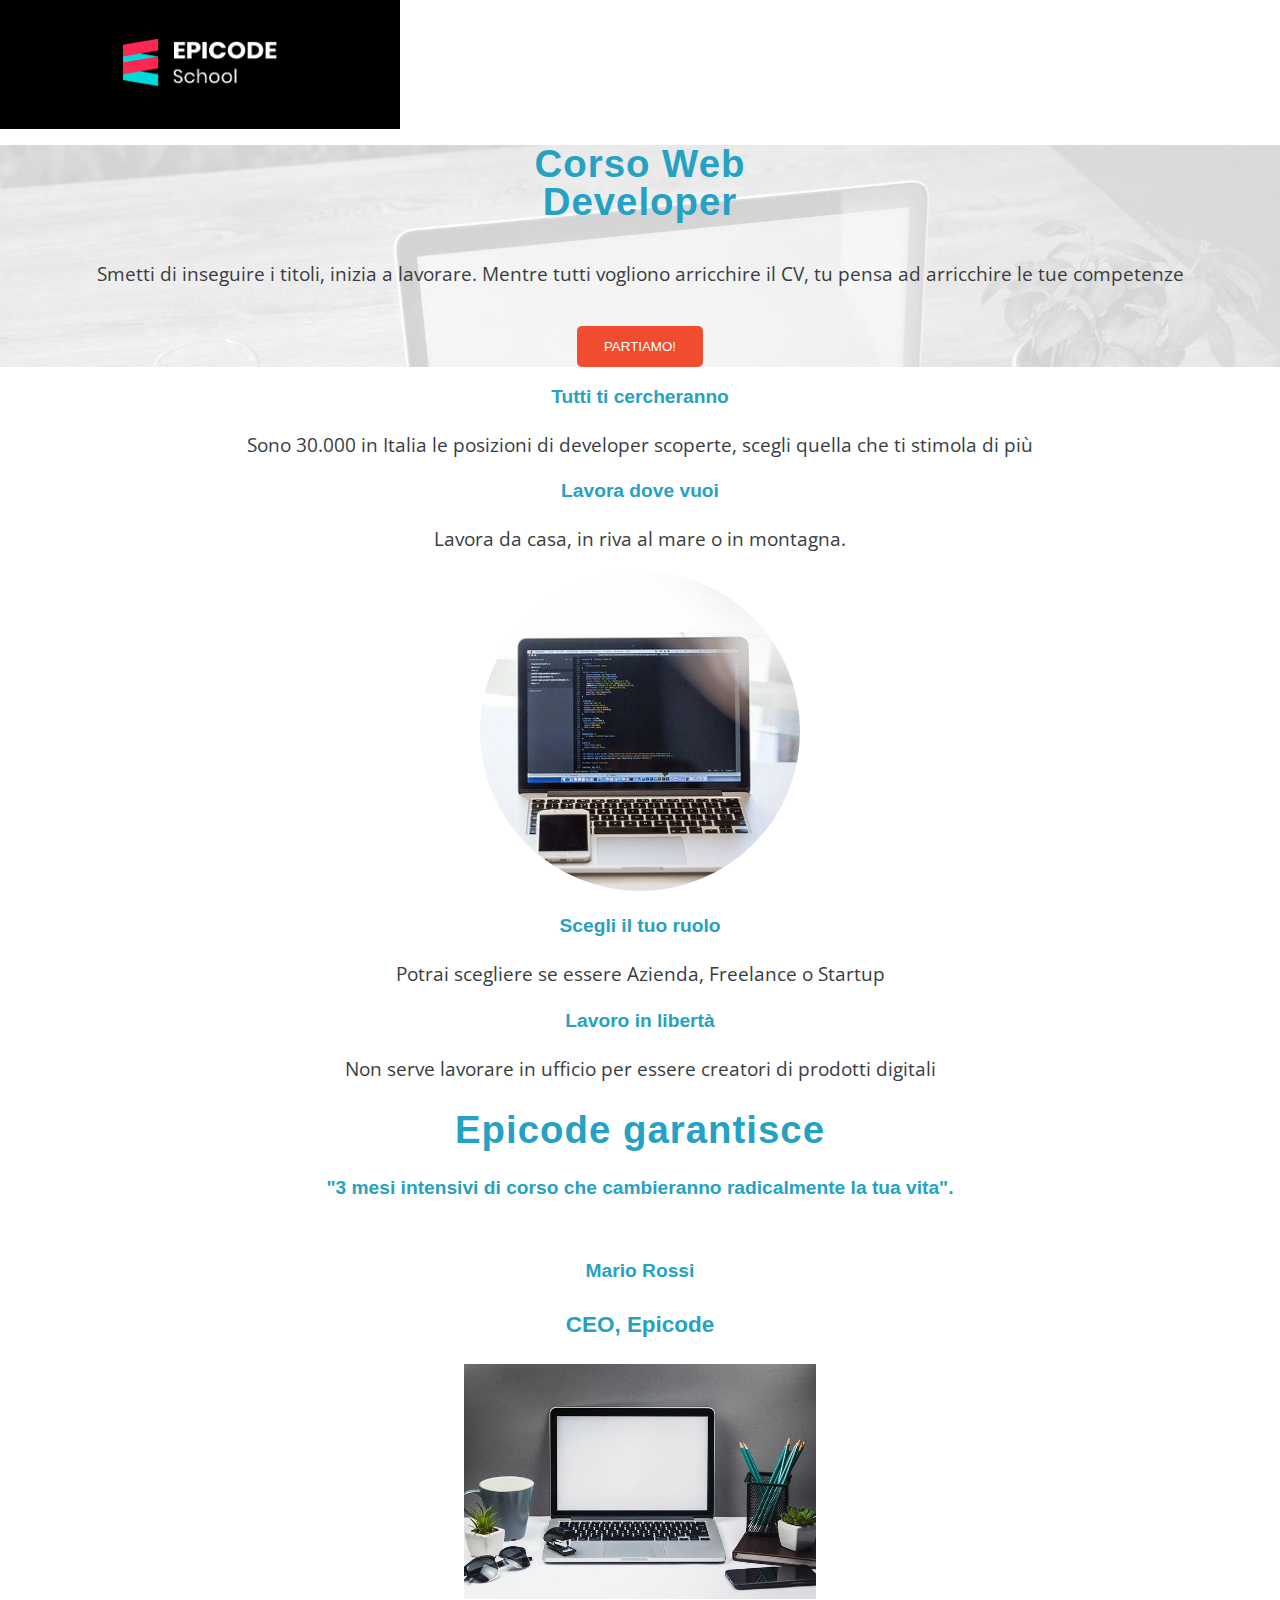
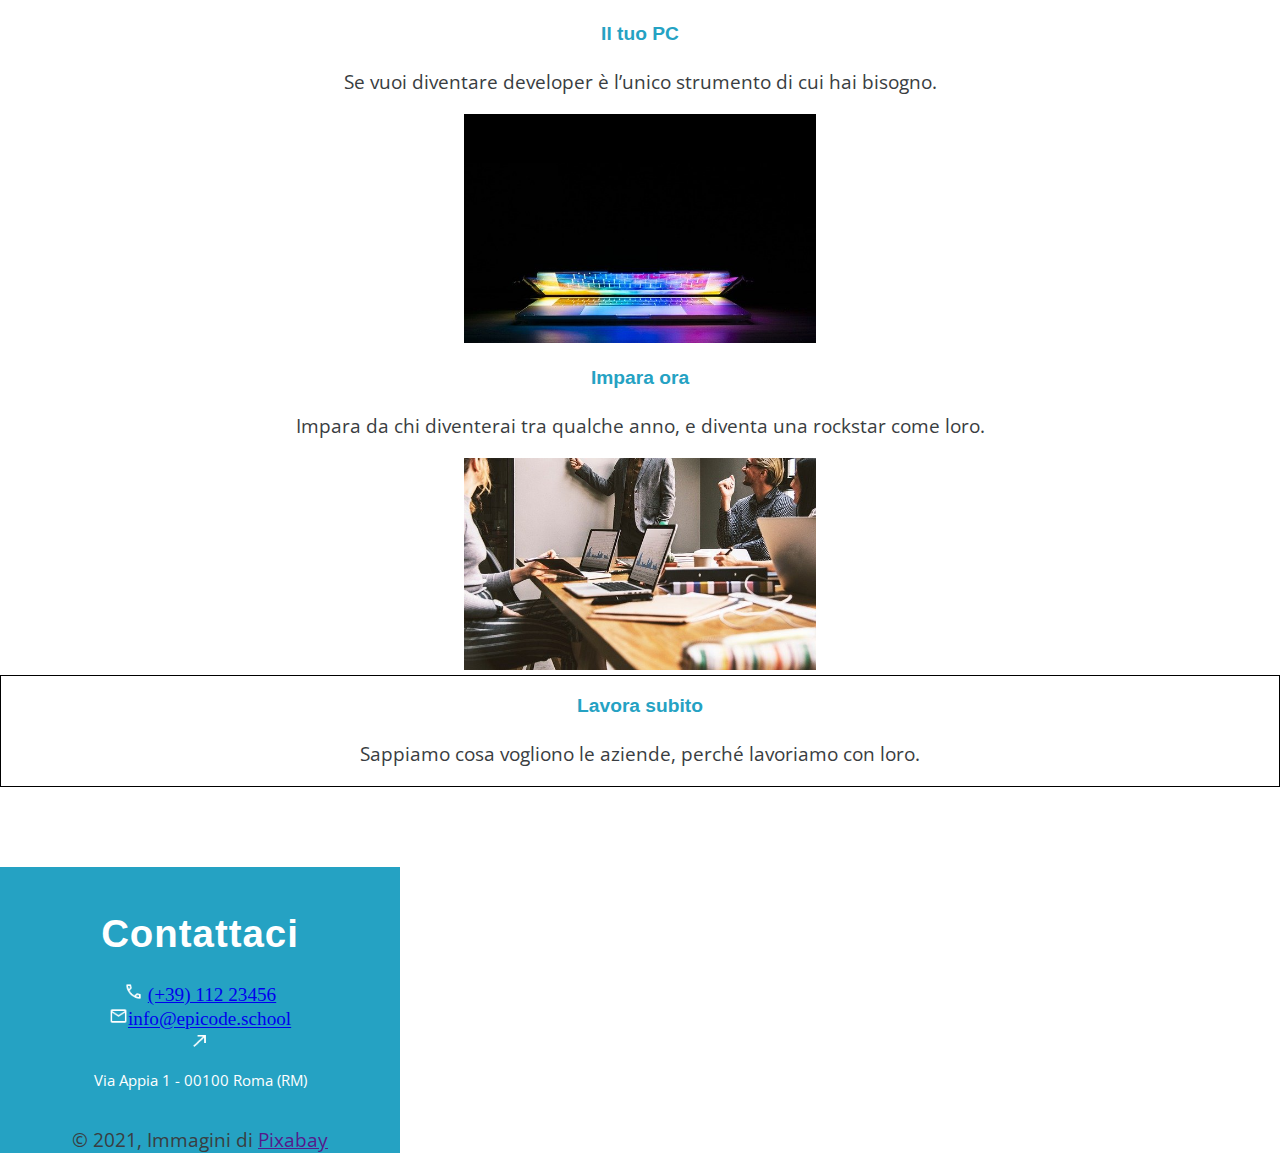
==== index.html @ a722f6b2 "v1 h.15:10" ====
<!DOCTYPE html>
<html lang="it">

<head>
    <meta charset="UTF-8">
    <meta name="viewport" content="width=device-width, initial-scale=1.0">
    <meta name="description" content="Da zero a Epicode con i corsi completi per diventare uno sviluppatore professionista in 3 mesi.
    ">
    <meta name="keywords" content="Epicode, epicode, Corsi, corsi, sviluppatore, sviluppo web, web development">
    <meta name="author" content="Michelepaolo Renzi">
    <title>Corso Web Developer - Epicode school</title>
    <link rel="stylesheet" href="./assets/css/style.css">
</head>

<body>
    <header>
        <div class="divlogo">
            <img src="./assets/img/logo.png" alt="Logo Epicode" id="logo">
        </div>
    </header>

    <main>
        <section class="buttonblock">
            <h1>Corso Web <br> Developer</h1>
            <p>Smetti di inseguire i titoli, inizia a lavorare. Mentre tutti vogliono arricchire il CV, tu pensa ad
                arricchire le tue competenze</p>
            <button><b>PARTIAMO!</b></button>
        </section>
        <section class="paragraph">
            <h2>Tutti ti cercheranno</h2>
            <p>Sono 30.000 in Italia le posizioni di developer scoperte, scegli quella che ti stimola di più</p>
            <h2>Lavora dove vuoi</h2>
            <p>Lavora da casa, in riva al mare o in montagna.</p>
            <div>
                <img src="assets/img/notebook.jpg" alt="notebook" class="notebookimg">
            </div>
            <h2>Scegli il tuo ruolo</h2>
            <p>Potrai scegliere se essere Azienda, Freelance o Startup</p>
            <h2>Lavoro in libertà</h2>
            <p>Non serve lavorare in ufficio per essere creatori di prodotti digitali</p>
        </section>
        <aside class="quote">
            <h1>Epicode garantisce</h1>
            <h2>"3 mesi intensivi di corso che cambieranno radicalmente la tua vita".</h2>
            <br />
            <h2>Mario Rossi</h2>
            <h3>CEO, Epicode</h3>
        </aside>
        <section>
            <article>
                <img src="assets/img/foto1.jpg" alt="Il Tuo PC" class="yourpcimg">
                <h2>Il tuo PC</h2>
                <p>Se vuoi diventare developer è l’unico strumento di cui hai bisogno.</p>
            </article>
            <article>
                <img src="assets/img/foto2.jpg" alt="Impara ora" class="learnimg">
                <h2>Impara ora</h2>
                <p>Impara da chi diventerai tra qualche anno, e diventa una rockstar come loro.</p>
            </article>
            <article>
                <img src="assets/img/foto3.jpg" alt="Lavora subito" class="workimg">
                <div class="luretext">
                    <h2>Lavora subito</h2>
                    <p>Sappiamo cosa vogliono le aziende, perché lavoriamo con loro.</p>
                </div>
            </article>
        </section>
    </main>

    <footer>
        <h1>Contattaci</h1>
        <ul class="footerlist">
            <li><img src="/assets/img/callicon.png" alt="call icon" class="icon"> <a href="tel:+3911223456">(+39) 112
                    23456</a>
            </li>
            <li> <span></span><img src="assets/img/mailicon.png" alt="mail icon" class="icon"><a
                    href="mailto:info@epicode.school">info@epicode.school</a>
            </li>
            <li>
                <img src="/assets/img/addressicon.png" alt="address icon" class="icon"><span>
                    <p>Via Appia 1 - 00100 Roma (RM)</p>
                </span>
            </li>
        </ul>
        <p>&copy; 2021, Immagini di <a href="">Pixabay</a>
    </footer>
</body>

</html>
---- assets/css/style.css ----
@import url('https://fonts.googleapis.com/css2?family=Open+Sans:ital,wght@0,300..800;1,300..800&display=swap; css2?family=Montserrat:ital,wght@0,100..900;1,100..900&display=swap');

body {
    text-align: center;
    font-size: 1.2rem;
    margin: 0;
    padding: 0;
    border: 0;
}

* {
    box-sizing: border-box;
}

hr {
    display: none;
}

header {
    width: 25rem;
    background: rgb(0, 0, 0);
    background-size: cover;
    padding: 0;
    margin: 0;
}

main {}

#logo {
    margin-top: 1em;
    padding-top: 1em;
    margin-bottom: 1em;
    padding-bottom: 1em;
    width: 8em;
}

h1 {
    font-family: 'Montserrat', sans-serif;
    font-style: bold;
    letter-spacing: 1px;
    font-stretch: extra-condensed;
    color: #25a2c3;
    size: ;
    line-height: 1.5;
    margin: 1rem;
}

h2 {
    font-family: 'Montserrat', sans-serif;
    color: #25a2c3;
    font-size: 100%;
    line-height: 1.5;
}

h3 {
    font-family: 'Montserrat', sans-serif;
    color: #25a2c3;
    size: ;
    line-height: 1.5;
}

p {
    font-family: 'Open Sans', 'Helvetica Neue', sans-serif;
    color: #393d41;
}

.buttonblock {
    background-image: url(/assets/img/banner.jpg);
    background-size: cover;

}

.buttonblock h1 {
    font-size: 200%;
    line-height: 1;
}

.buttonblock p {
    padding: 1em
}

.buttonblock button {
    background-color: #f04c2f;
    color: white;
    border: none;
    font-family: 'Montserrat', sans-serif;
    font-weight: 200;
    border-radius: 5px;
    padding-top: 1em;
    padding-bottom: 1em;
    padding-left: 2em;
    padding-right: 2em;
}

.paragraph h2 {
    font-style;
}

.notebookimg {
    width: 20rem;
    border-radius: 100%;
}

;

.quote {
    background-position: center;

    background: rgb(212, 0, 0);
    background-size: auto;
    padding: 0;
    margin: 0;
}

.yourpcimg {
    width: 22rem;
    ;
}

.learnimg {
    width: 22rem;
    ;
}

.workimg {
    width: 22rem;
}

.luretext {border: 1px solid black ;
border-style: solid;}


footer {
    width: 25rem;
    background: #25a2c3;
    background-size: cover;
    padding: 0;
    margin: 0;
}

footer h1 {
    color: white;
    margin-top: 5rem;
    padding-top: 1em;
}

.icon {
    width: 1em;
}

.footerlist {
    list-style-type: none;
    align-content: center;
    padding: 0;
}

.footerlist p {color: white; font-size: 0.8em;}
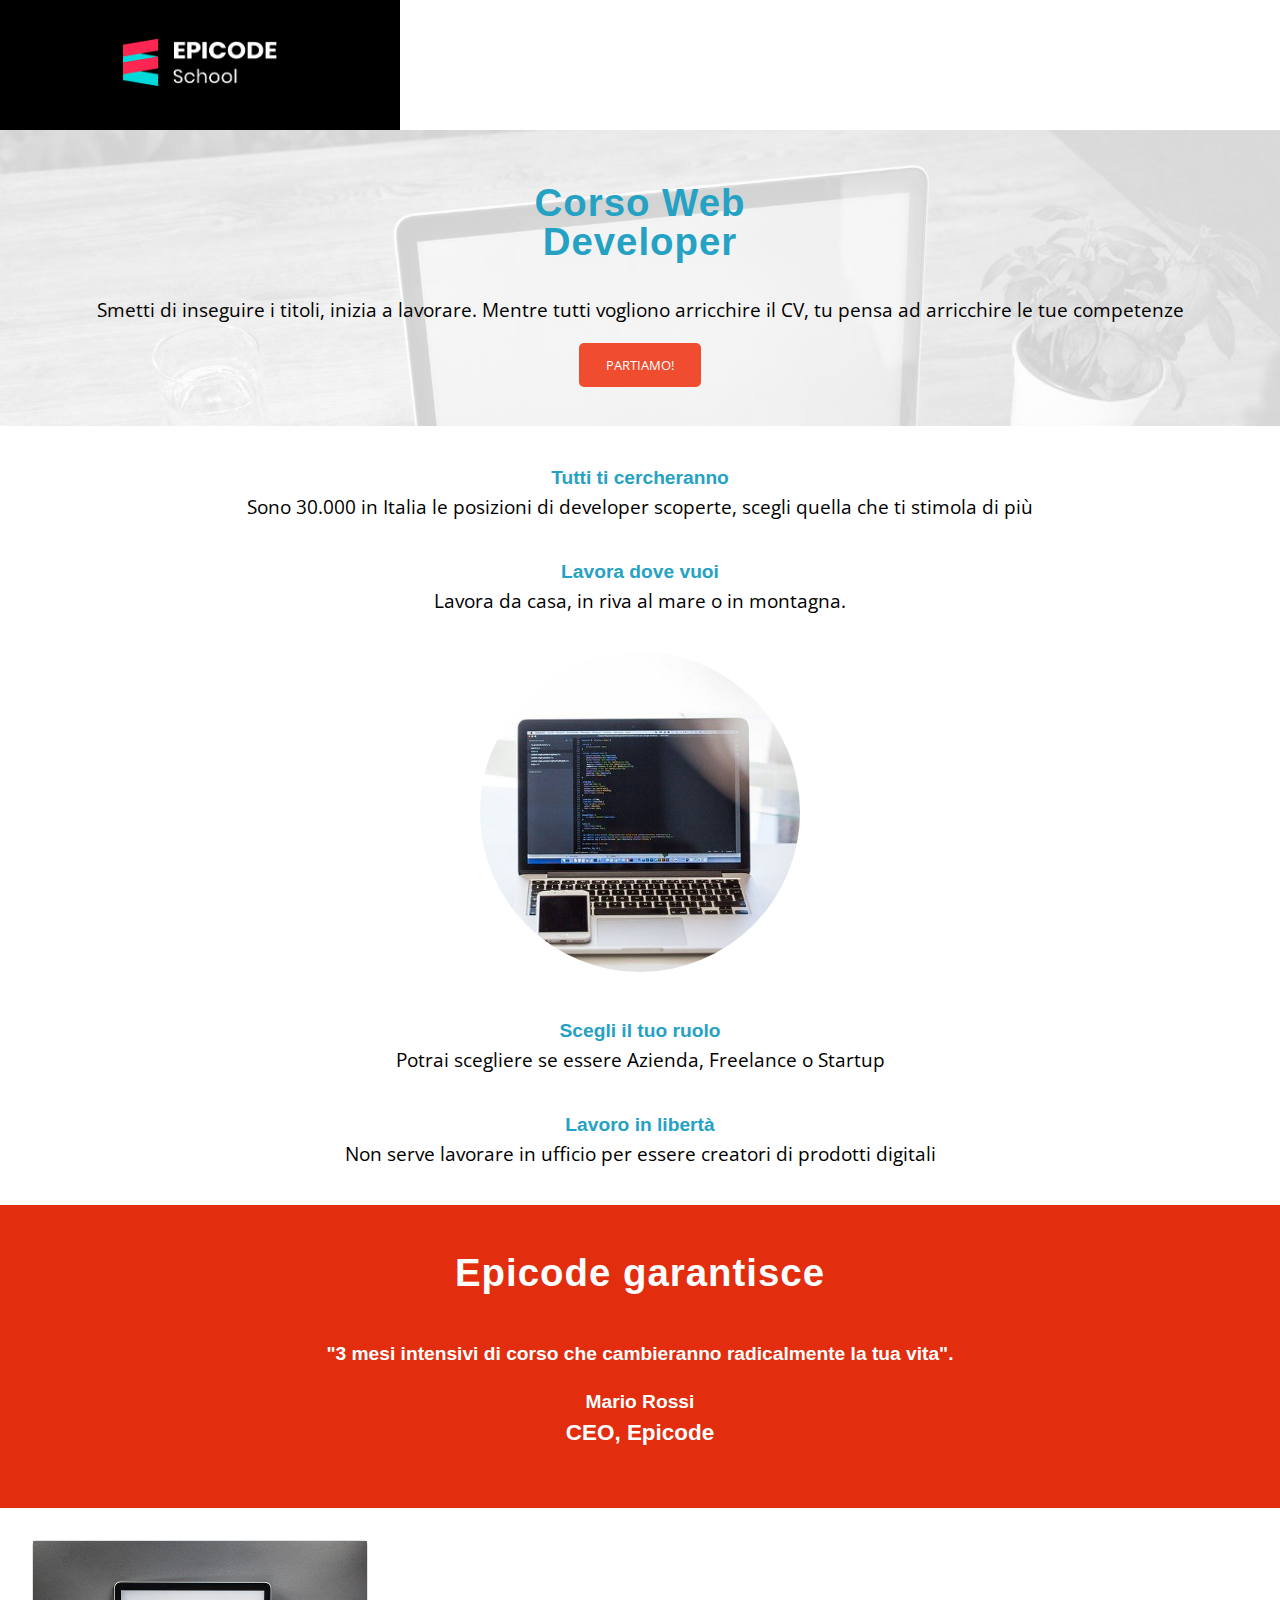
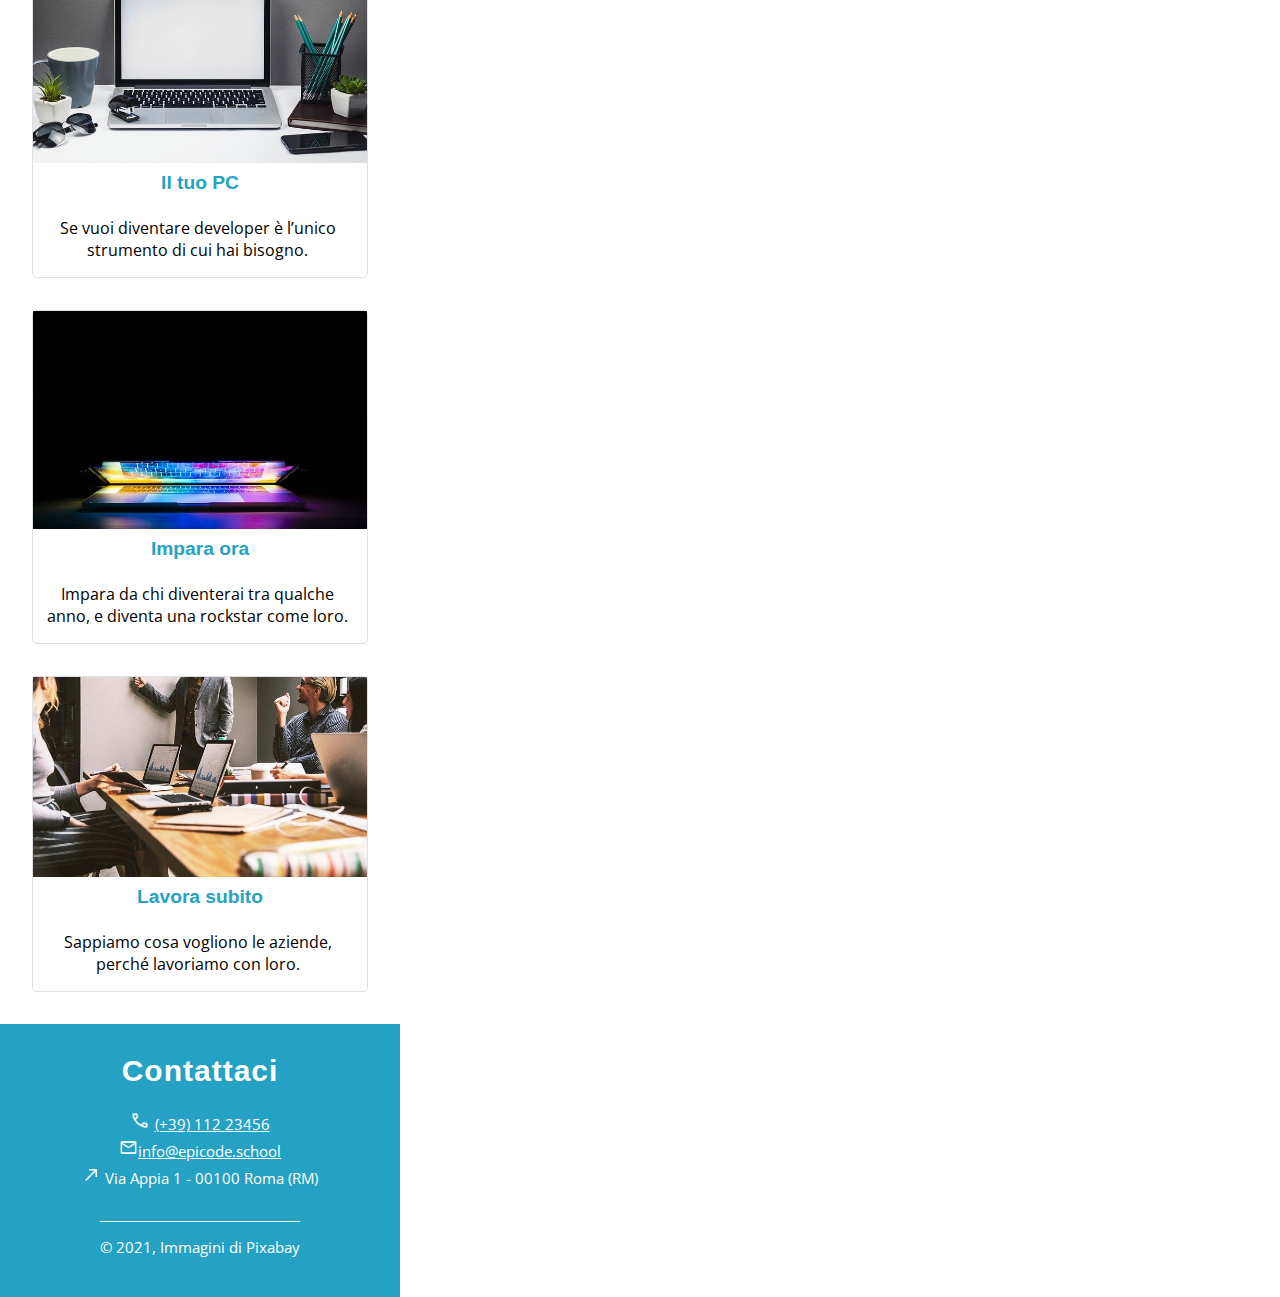
==== commit d40e333b: "v.2 h.17:17" ====
--- a/index.html
+++ b/index.html
@@ -27,39 +27,51 @@
             <button><b>PARTIAMO!</b></button>
         </section>
         <section class="paragraph">
-            <h2>Tutti ti cercheranno</h2>
-            <p>Sono 30.000 in Italia le posizioni di developer scoperte, scegli quella che ti stimola di più</p>
+            <div class="paragraphtext"><h2>Tutti ti cercheranno</h2>
+            <p>Sono 30.000 in Italia le posizioni di developer scoperte, scegli quella che ti stimola di più</p></div>
+            </div>
+            <div class="paragraphtext">
             <h2>Lavora dove vuoi</h2>
             <p>Lavora da casa, in riva al mare o in montagna.</p>
+            </div>
             <div>
                 <img src="assets/img/notebook.jpg" alt="notebook" class="notebookimg">
             </div>
+            <div class="paragraphtext">
             <h2>Scegli il tuo ruolo</h2>
             <p>Potrai scegliere se essere Azienda, Freelance o Startup</p>
+            </div>
+            <div class="paragraphtext">
             <h2>Lavoro in libertà</h2>
             <p>Non serve lavorare in ufficio per essere creatori di prodotti digitali</p>
-        </section>
+        </div>
+    </section>
         <aside class="quote">
             <h1>Epicode garantisce</h1>
             <h2>"3 mesi intensivi di corso che cambieranno radicalmente la tua vita".</h2>
-            <br />
-            <h2>Mario Rossi</h2>
+            <div>
+                <h2>Mario Rossi</h2>
             <h3>CEO, Epicode</h3>
+        </div>
         </aside>
         <section>
             <article>
-                <img src="assets/img/foto1.jpg" alt="Il Tuo PC" class="yourpcimg">
+                <div class="luretext">
+                <img src="assets/img/foto1.jpg" alt="Il Tuo PC" class="workimg">
                 <h2>Il tuo PC</h2>
                 <p>Se vuoi diventare developer è l’unico strumento di cui hai bisogno.</p>
+            </div>
             </article>
             <article>
-                <img src="assets/img/foto2.jpg" alt="Impara ora" class="learnimg">
+                <div class="luretext">
+                <img src="assets/img/foto2.jpg" alt="Impara ora" class="workimg">
                 <h2>Impara ora</h2>
                 <p>Impara da chi diventerai tra qualche anno, e diventa una rockstar come loro.</p>
+                </div>
             </article>
             <article>
-                <img src="assets/img/foto3.jpg" alt="Lavora subito" class="workimg">
                 <div class="luretext">
+                    <img src="assets/img/foto3.jpg" alt="Lavora subito" class="workimg">
                     <h2>Lavora subito</h2>
                     <p>Sappiamo cosa vogliono le aziende, perché lavoriamo con loro.</p>
                 </div>
@@ -78,11 +90,12 @@
             </li>
             <li>
                 <img src="/assets/img/addressicon.png" alt="address icon" class="icon"><span>
-                    <p>Via Appia 1 - 00100 Roma (RM)</p>
+                    Via Appia 1 - 00100 Roma (RM)
                 </span>
             </li>
         </ul>
-        <p>&copy; 2021, Immagini di <a href="">Pixabay</a>
+        <div class="footerline">
+        &copy; 2021, Immagini di <a href="">Pixabay</a></div>
     </footer>
 </body>
 
--- a/assets/css/style.css
+++ b/assets/css/style.css
@@ -3,13 +3,14 @@
 body {
     text-align: center;
     font-size: 1.2rem;
-    margin: 0;
-    padding: 0;
     border: 0;
 }
 
 * {
+    font-family: 'Open Sans', 'Helvetica Neue', sans-serif;
     box-sizing: border-box;
+    margin: 0;
+    padding: 0;
 }
 
 hr {
@@ -23,8 +24,6 @@
     padding: 0;
     margin: 0;
 }
-
-main {}
 
 #logo {
     margin-top: 1em;
@@ -55,19 +54,13 @@
 h3 {
     font-family: 'Montserrat', sans-serif;
     color: #25a2c3;
-    size: ;
     line-height: 1.5;
-}
-
-p {
-    font-family: 'Open Sans', 'Helvetica Neue', sans-serif;
-    color: #393d41;
 }
 
 .buttonblock {
     background-image: url(/assets/img/banner.jpg);
     background-size: cover;
-
+padding: 2em 0;
 }
 
 .buttonblock h1 {
@@ -92,8 +85,18 @@
     padding-right: 2em;
 }
 
-.paragraph h2 {
-    font-style;
+.paragraph {
+width: 80%;
+display: block;
+margin: 0 auto;
+}
+
+.paragraph>* {
+margin: 2em 0;
+}
+
+.paragraphtext p {
+    margin-top: 0px;
 }
 
 .notebookimg {
@@ -101,34 +104,50 @@
     border-radius: 100%;
 }
 
-;
-
 .quote {
+    color: white;
     background-position: center;
-
-    background: rgb(212, 0, 0);
+    background:#e22d0e;
     background-size: auto;
-    padding: 0;
+    padding: 2em 0;
     margin: 0;
 }
 
-.yourpcimg {
-    width: 22rem;
-    ;
+.quote>* {
+    margin: 0 auto;
+    margin-bottom: 1em;
+    width: 80%;
+
 }
 
-.learnimg {
-    width: 22rem;
-    ;
+.quote h1, .quote h2, .quote h3 { color: white;}
+
+.workimg {
+    width: 100%;
 }
 
-.workimg {
-    width: 22rem;
+.luretext {
+    border: 1px solid #dee1e3;
+    width: 21rem;
+    border-radius: 5px;
+    padding: 0;
+    margin: 2rem;
 }
 
-.luretext {border: 1px solid black ;
-border-style: solid;}
+.luretext h2 {
+    margin-bottom: 1em;
+}
 
+.luretext p {
+    width: 19em;
+    font-size: 1rem;
+    margin-left: 0.8rem;
+    padding-bottom: 1em;
+}
+
+.footer * {
+    font-eight: 100;
+}
 
 footer {
     width: 25rem;
@@ -136,12 +155,13 @@
     background-size: cover;
     padding: 0;
     margin: 0;
+    padding-bottom: 2em;
 }
 
 footer h1 {
     color: white;
-    margin-top: 5rem;
-    padding-top: 1em;
+    padding-top: 1.5rem;
+    font-size: 30px;
 }
 
 .icon {
@@ -153,5 +173,22 @@
     align-content: center;
     padding: 0;
 }
+.footerline a {
+    text-decoration: none;
+    color: white;
+}
 
-.footerlist p {color: white; font-size: 0.8em;}+.footerlist span, .footerlist a {
+    color: white;
+    font-size: 0.8em;
+}
+
+.footerline {
+    margin: 0 auto;
+    font-size: 0.8em; color: white;
+width: fit-content;
+border-top: 1px solid white;
+padding-top: 1em ;
+margin-top: 2em;
+}
+
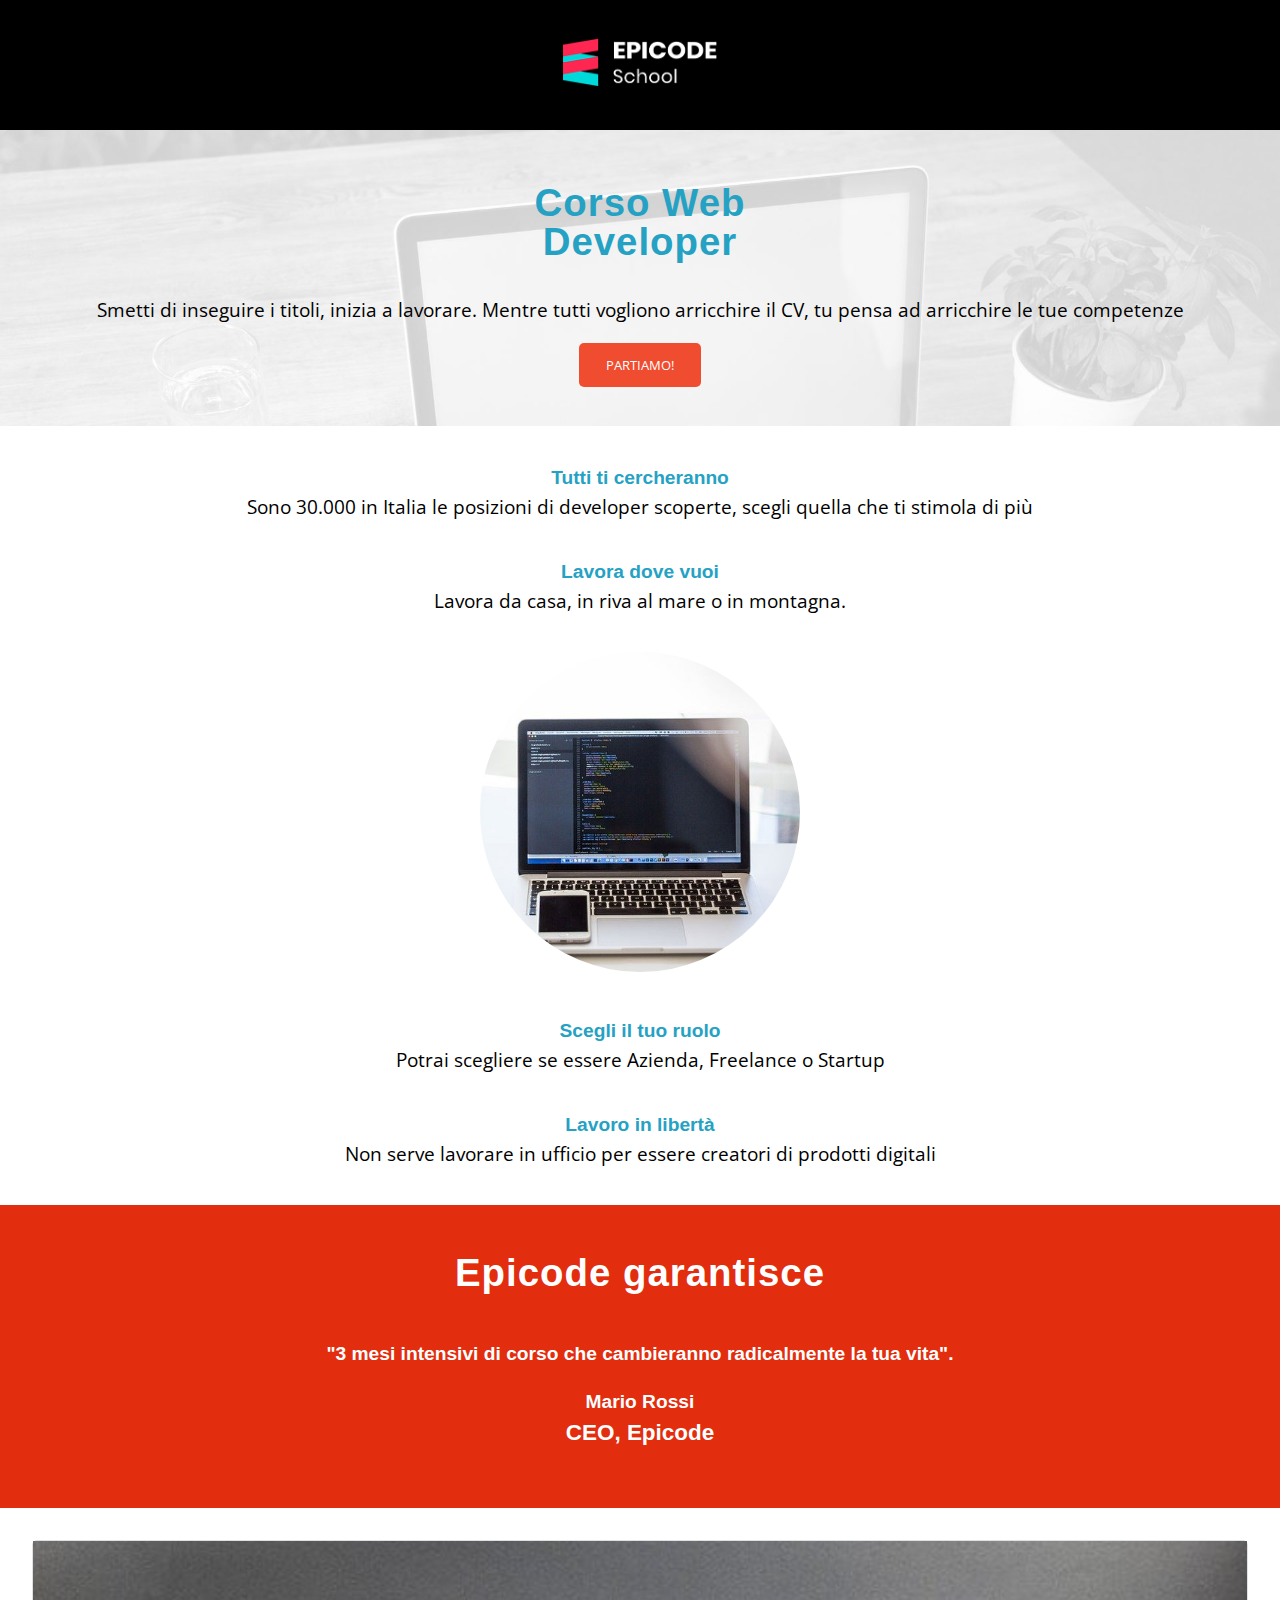
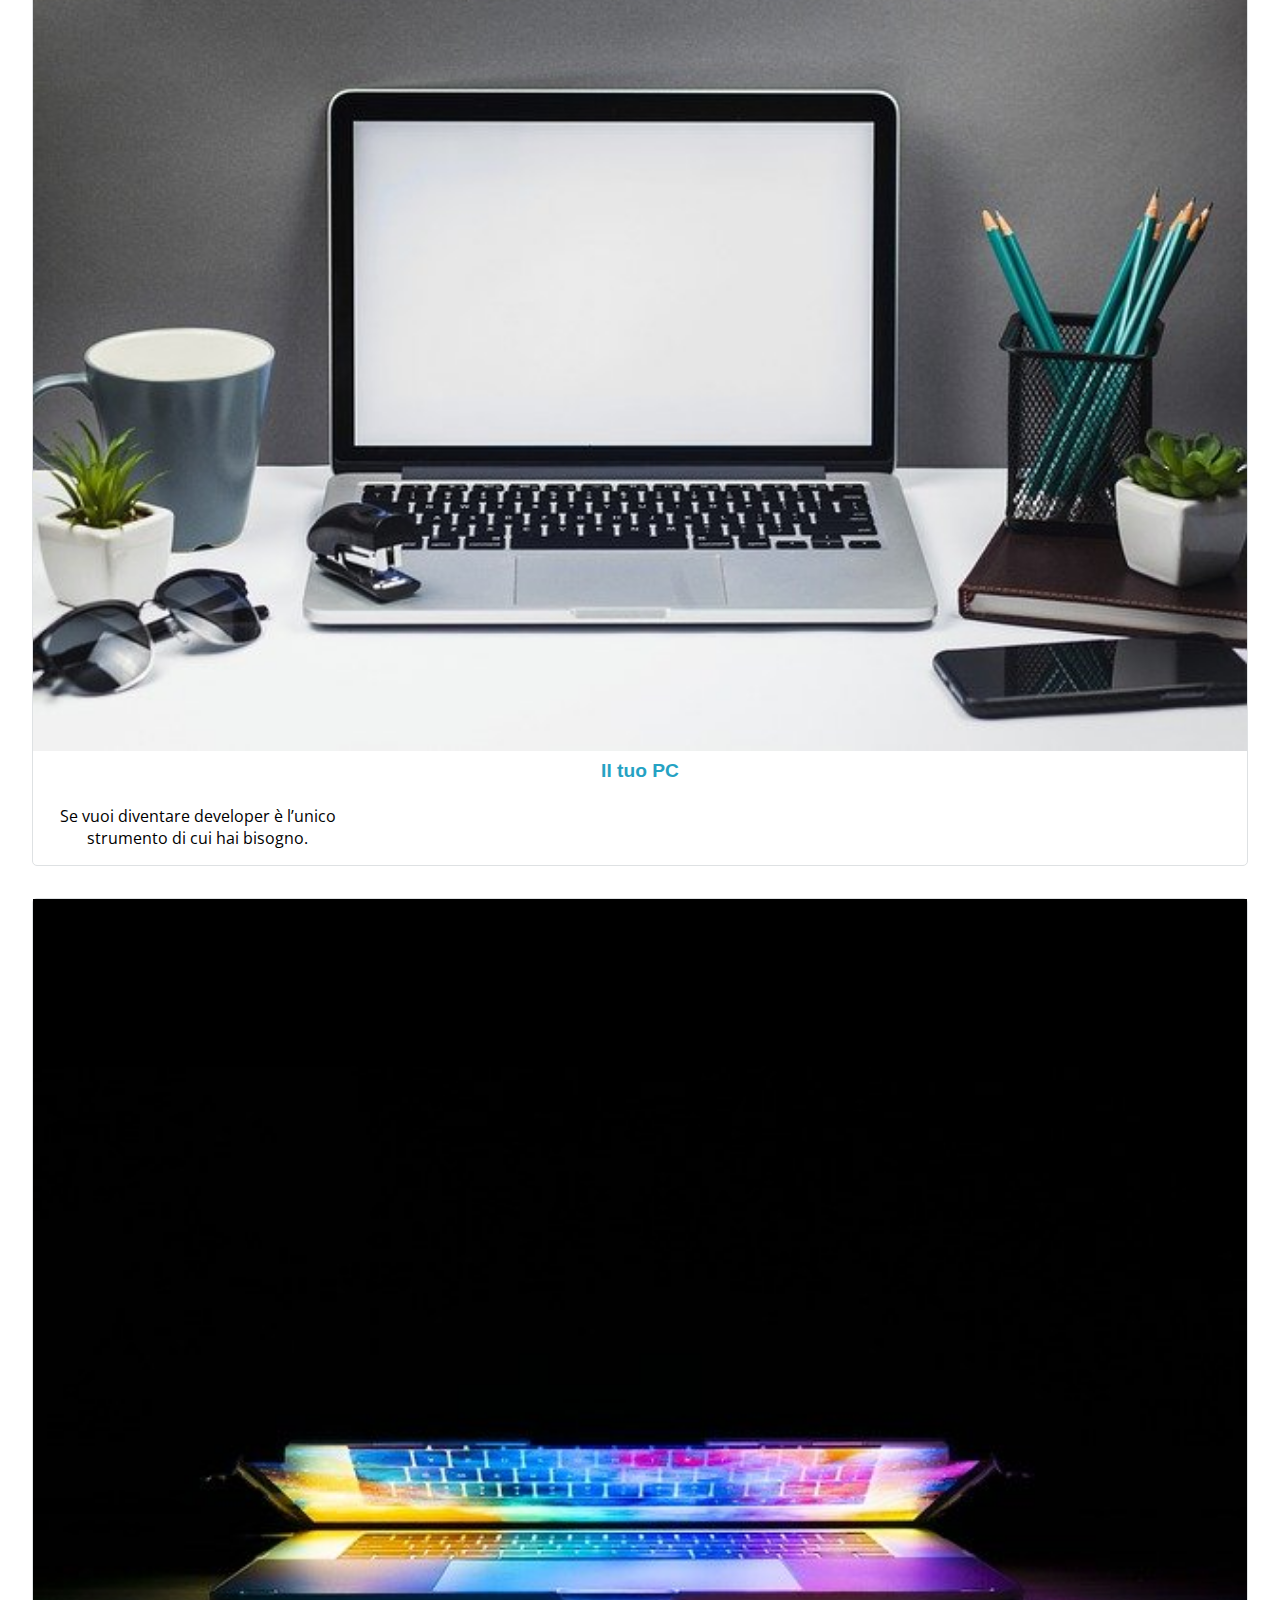
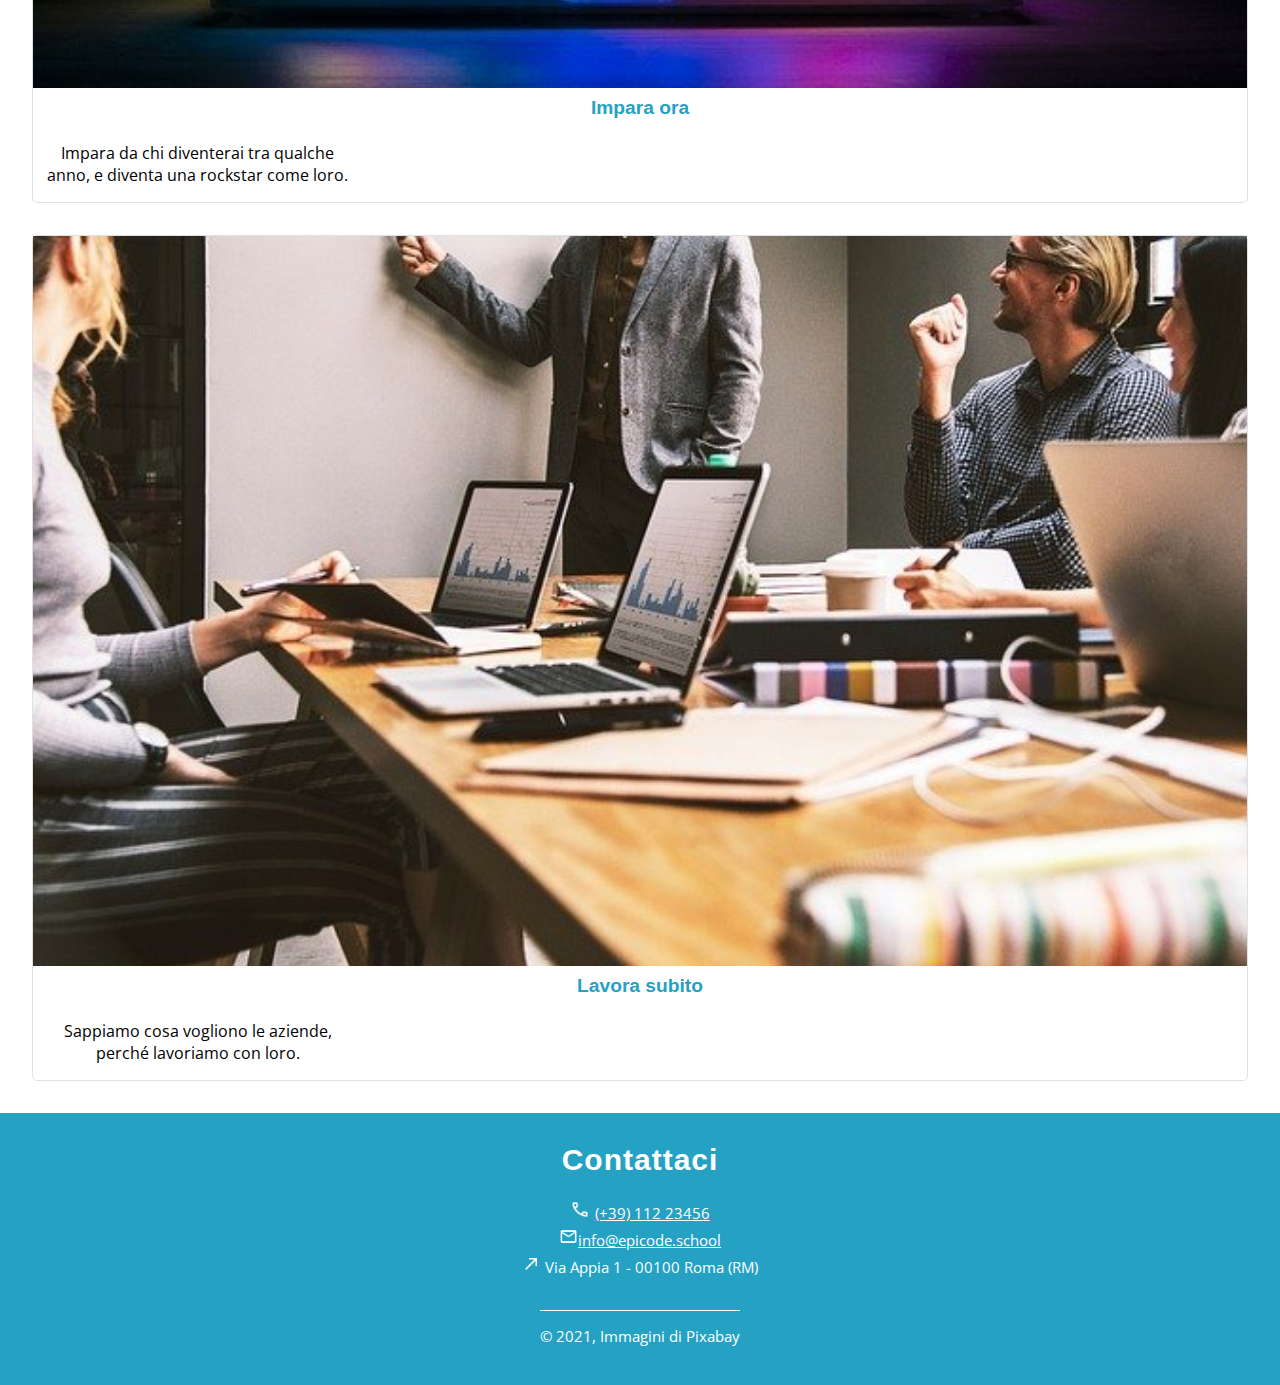
==== commit 3e35b189: "v3 h.18:50" ====
--- a/index.html
+++ b/index.html
@@ -27,46 +27,48 @@
             <button><b>PARTIAMO!</b></button>
         </section>
         <section class="paragraph">
-            <div class="paragraphtext"><h2>Tutti ti cercheranno</h2>
-            <p>Sono 30.000 in Italia le posizioni di developer scoperte, scegli quella che ti stimola di più</p></div>
+            <div class="paragraphtext">
+                <h2>Tutti ti cercheranno</h2>
+                <p>Sono 30.000 in Italia le posizioni di developer scoperte, scegli quella che ti stimola di più</p>
+            </div>
             </div>
             <div class="paragraphtext">
-            <h2>Lavora dove vuoi</h2>
-            <p>Lavora da casa, in riva al mare o in montagna.</p>
+                <h2>Lavora dove vuoi</h2>
+                <p>Lavora da casa, in riva al mare o in montagna.</p>
             </div>
             <div>
                 <img src="assets/img/notebook.jpg" alt="notebook" class="notebookimg">
             </div>
             <div class="paragraphtext">
-            <h2>Scegli il tuo ruolo</h2>
-            <p>Potrai scegliere se essere Azienda, Freelance o Startup</p>
+                <h2>Scegli il tuo ruolo</h2>
+                <p>Potrai scegliere se essere Azienda, Freelance o Startup</p>
             </div>
             <div class="paragraphtext">
-            <h2>Lavoro in libertà</h2>
-            <p>Non serve lavorare in ufficio per essere creatori di prodotti digitali</p>
-        </div>
-    </section>
+                <h2>Lavoro in libertà</h2>
+                <p>Non serve lavorare in ufficio per essere creatori di prodotti digitali</p>
+            </div>
+        </section>
         <aside class="quote">
             <h1>Epicode garantisce</h1>
             <h2>"3 mesi intensivi di corso che cambieranno radicalmente la tua vita".</h2>
             <div>
                 <h2>Mario Rossi</h2>
-            <h3>CEO, Epicode</h3>
-        </div>
+                <h3>CEO, Epicode</h3>
+            </div>
         </aside>
         <section>
             <article>
                 <div class="luretext">
-                <img src="assets/img/foto1.jpg" alt="Il Tuo PC" class="workimg">
-                <h2>Il tuo PC</h2>
-                <p>Se vuoi diventare developer è l’unico strumento di cui hai bisogno.</p>
-            </div>
+                    <img src="assets/img/foto1.jpg" alt="Il Tuo PC" class="workimg">
+                    <h2>Il tuo PC</h2>
+                    <p>Se vuoi diventare developer è l’unico strumento di cui hai bisogno.</p>
+                </div>
             </article>
             <article>
                 <div class="luretext">
-                <img src="assets/img/foto2.jpg" alt="Impara ora" class="workimg">
-                <h2>Impara ora</h2>
-                <p>Impara da chi diventerai tra qualche anno, e diventa una rockstar come loro.</p>
+                    <img src="assets/img/foto2.jpg" alt="Impara ora" class="workimg">
+                    <h2>Impara ora</h2>
+                    <p>Impara da chi diventerai tra qualche anno, e diventa una rockstar come loro.</p>
                 </div>
             </article>
             <article>
@@ -95,7 +97,7 @@
             </li>
         </ul>
         <div class="footerline">
-        &copy; 2021, Immagini di <a href="">Pixabay</a></div>
+            &copy; 2021, Immagini di <a href="">Pixabay</a></div>
     </footer>
 </body>
 
--- a/assets/css/style.css
+++ b/assets/css/style.css
@@ -18,7 +18,7 @@
 }
 
 header {
-    width: 25rem;
+    width: 100%;
     background: rgb(0, 0, 0);
     background-size: cover;
     padding: 0;
@@ -60,7 +60,7 @@
 .buttonblock {
     background-image: url(/assets/img/banner.jpg);
     background-size: cover;
-padding: 2em 0;
+    padding: 2em 0;
 }
 
 .buttonblock h1 {
@@ -86,17 +86,17 @@
 }
 
 .paragraph {
-width: 80%;
-display: block;
-margin: 0 auto;
+    width: 80%;
+    display: block;
+    margin: 0 auto;
 }
 
 .paragraph>* {
-margin: 2em 0;
+    margin: 2em 0;
 }
 
 .paragraphtext p {
-    margin-top: 0px;
+    margin-top: 0;
 }
 
 .notebookimg {
@@ -107,7 +107,7 @@
 .quote {
     color: white;
     background-position: center;
-    background:#e22d0e;
+    background: #e22d0e;
     background-size: auto;
     padding: 2em 0;
     margin: 0;
@@ -120,7 +120,13 @@
 
 }
 
-.quote h1, .quote h2, .quote h3 { color: white;}
+.quote h1,
+.quote h2,
+.quote h3 {
+    color: white;
+}
+
+.quote h3 {}
 
 .workimg {
     width: 100%;
@@ -128,7 +134,7 @@
 
 .luretext {
     border: 1px solid #dee1e3;
-    width: 21rem;
+    width: 100;
     border-radius: 5px;
     padding: 0;
     margin: 2rem;
@@ -150,7 +156,7 @@
 }
 
 footer {
-    width: 25rem;
+    width: 100%;
     background: #25a2c3;
     background-size: cover;
     padding: 0;
@@ -173,22 +179,24 @@
     align-content: center;
     padding: 0;
 }
+
 .footerline a {
     text-decoration: none;
     color: white;
 }
 
-.footerlist span, .footerlist a {
+.footerlist span,
+.footerlist a {
     color: white;
     font-size: 0.8em;
 }
 
 .footerline {
     margin: 0 auto;
-    font-size: 0.8em; color: white;
-width: fit-content;
-border-top: 1px solid white;
-padding-top: 1em ;
-margin-top: 2em;
-}
-
+    font-size: 0.8em;
+    color: white;
+    width: fit-content;
+    border-top: 1px solid white;
+    padding-top: 1em;
+    margin-top: 2em;
+}